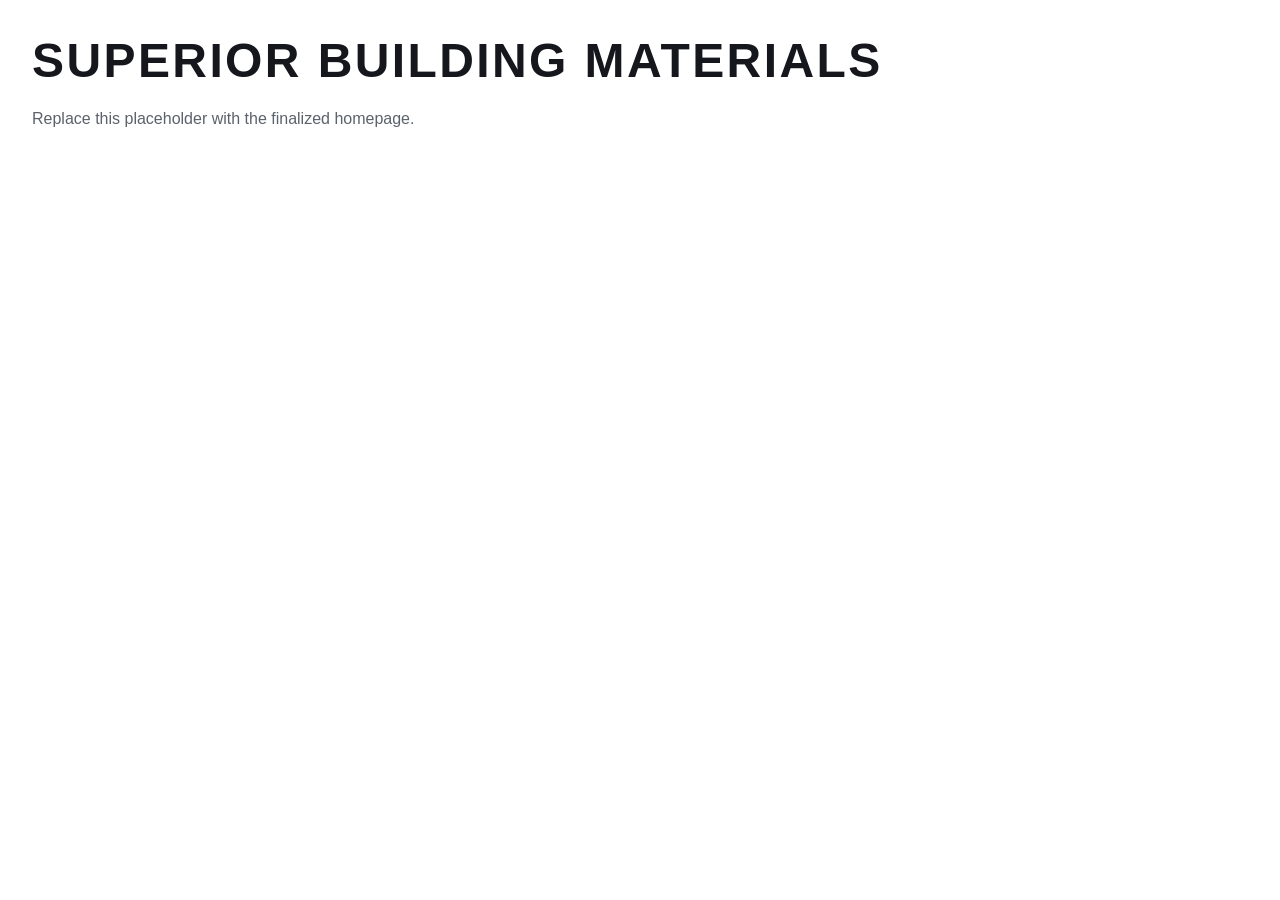
==== index.html @ f4812f4c "Superior Building Materials website - production ready" ====
<!doctype html><html><head><meta charset="utf-8"><title>Superior Building Materials</title><link rel="stylesheet" href="styles.css"></head><body><main style="padding:2rem"><h1>Superior Building Materials</h1><p>Replace this placeholder with the finalized homepage.</p></main><script src="menu.js"></script></body></html>
---- styles.css ----
/* ============================================
   SUPERIOR BUILDING MATERIALS
   Forged Metal Industrial Stylesheet
   (KEEPER — matches .logo-link / .material-list HTML + menu.js)
   ============================================ */

:root {
  --iron-black: #15171c;
  --steel: #262b33;
  --ash: #5c626c;
  --forge-amber: #d9701b;
  --ember-gold: #f2a93b;
  --bone: #f4f2ee;
  --white: #ffffff;
}

/* RESET & BASE */
* {
  margin: 0;
  padding: 0;
  box-sizing: border-box;
}

html {
  font-size: 16px;
  scroll-behavior: smooth;
}

@media (prefers-reduced-motion: reduce) {
  html {
    scroll-behavior: auto;
  }
  * {
    animation-duration: 0.01ms !important;
    transition-duration: 0.01ms !important;
  }
}

body {
  font-family: 'Inter', -apple-system, BlinkMacSystemFont, 'Segoe UI', Roboto, Oxygen, Ubuntu, Cantarell, sans-serif;
  line-height: 1.6;
  color: var(--ash);
  background: var(--white);
}

/* TYPOGRAPHY */
h1, h2, h3, h4, h5, h6 {
  font-family: 'Oswald', 'Impact', 'Arial Narrow Bold', sans-serif;
  font-weight: 600;
  line-height: 1.2;
  color: var(--iron-black);
  margin-bottom: 1rem;
}

h1 {
  font-size: 3rem;
  text-transform: uppercase;
  letter-spacing: 0.05em;
}

h2 {
  font-size: 2.25rem;
  text-transform: uppercase;
  letter-spacing: 0.04em;
}

h3 {
  font-size: 1.75rem;
  letter-spacing: 0.03em;
}

h4 {
  font-size: 1.5rem;
}

p {
  margin-bottom: 1rem;
}

a {
  color: var(--forge-amber);
  text-decoration: none;
  transition: color 0.2s ease;
}

a:hover {
  color: var(--ember-gold);
}

a:focus {
  outline: 2px solid var(--forge-amber);
  outline-offset: 2px;
}

img {
  max-width: 100%;
  height: auto;
  display: block;
}

/* LAYOUT UTILITIES */
.container {
  max-width: 1200px;
  margin: 0 auto;
  padding: 0 1.5rem;
}

.container-wide {
  max-width: 1400px;
  margin: 0 auto;
  padding: 0 1.5rem;
}

.text-center {
  text-align: center;
}

.bg-dark {
  background: var(--iron-black);
  color: var(--bone);
}

.bg-dark h1,
.bg-dark h2,
.bg-dark h3,
.bg-dark h4 {
  color: var(--white);
}

.bg-steel {
  background: var(--steel);
  color: var(--bone);
}

.bg-light {
  background: var(--bone);
}

.bg-white {
  background: var(--white);
}

/* PICKET TEXTURE (fence bar motif) */
.picket-texture {
  position: relative;
  overflow: hidden;
}

.picket-texture::before {
  content: '';
  position: absolute;
  top: 0;
  left: 0;
  right: 0;
  bottom: 0;
  background-image: repeating-linear-gradient(
    90deg,
    transparent,
    transparent 40px,
    rgba(217, 112, 27, 0.1) 40px,
    rgba(217, 112, 27, 0.1) 42px
  );
  pointer-events: none;
}

/* BUTTONS */
.btn-primary,
.btn-secondary {
  display: inline-block;
  padding: 1rem 2rem;
  font-family: 'Oswald', sans-serif;
  font-size: 1.125rem;
  font-weight: 600;
  text-transform: uppercase;
  letter-spacing: 0.05em;
  border: none;
  cursor: pointer;
  transition: all 0.3s ease;
  text-decoration: none;
  border-radius: 2px;
}

.btn-primary {
  background: var(--forge-amber);
  color: var(--white);
}

.btn-primary:hover {
  background: var(--ember-gold);
  color: var(--white);
  transform: translateY(-2px);
  box-shadow: 0 4px 12px rgba(217, 112, 27, 0.4);
}

.btn-secondary {
  background: transparent;
  color: var(--white);
  border: 2px solid var(--forge-amber);
}

.btn-secondary:hover {
  background: var(--forge-amber);
  color: var(--white);
  border-color: var(--forge-amber);
}

.btn-large {
  padding: 1.25rem 3rem;
  font-size: 1.25rem;
}

/* ============================================
   PATCH 1 — secondary buttons readable on LIGHT
   backgrounds (was white text on white/bone =
   invisible until hover). Dark backgrounds keep
   the white text as before.
   ============================================ */
.bg-light .btn-secondary,
.bg-white .btn-secondary {
  color: var(--iron-black);
}
.bg-light .btn-secondary:hover,
.bg-white .btn-secondary:hover {
  color: var(--white);
}

/* HEADER / NAVIGATION */
#site-header {
  background: var(--iron-black);
  position: sticky;
  top: 0;
  z-index: 1000;
  box-shadow: 0 2px 8px rgba(0, 0, 0, 0.3);
}

.nav-bar {
  display: flex;
  align-items: center;
  justify-content: space-between;
  padding: 1rem 1.5rem;
  max-width: 1400px;
  margin: 0 auto;
}

.logo-link {
  font-family: 'Oswald', sans-serif;
  font-size: 1.5rem;
  font-weight: 700;
  color: var(--white);
  text-transform: uppercase;
  letter-spacing: 0.05em;
  text-decoration: none;
}

.logo-link:hover {
  color: var(--ember-gold);
}

.nav-menu {
  display: none;
  position: absolute;
  top: 100%;
  left: 0;
  right: 0;
  background: var(--steel);
  flex-direction: column;
  gap: 0;
  padding: 0.5rem 0;
  list-style: none;
}

.nav-menu.active {
  display: flex;
}

.nav-menu a {
  color: var(--bone);
  font-weight: 500;
  text-decoration: none;
  transition: color 0.2s ease;
  display: block;
  padding: 0.85rem 1.5rem;
  width: 100%;
}

.nav-menu a:hover {
  color: var(--ember-gold);
}

/* DROPDOWN */
.nav-dropdown-wrapper {
  position: relative;
}

.nav-dropdown-wrapper > a {
  cursor: pointer;
}

.nav-dropdown {
  display: none;
  position: static;
  background: var(--iron-black);
  min-width: 0;
  list-style: none;
  padding: 0.25rem 0;
  margin: 0;
  box-shadow: none;
  border-top: none;
}

.nav-dropdown-wrapper.active .nav-dropdown {
  display: block;
}

.nav-dropdown a {
  display: block;
  padding: 0.75rem 1.5rem;
  color: var(--bone);
  white-space: nowrap;
}

.nav-dropdown a:hover {
  background: var(--iron-black);
  color: var(--ember-gold);
}

.phone-link {
  background: var(--forge-amber);
  color: var(--white);
  padding: 0.75rem 1.5rem;
  border-radius: 2px;
  font-weight: 600;
  white-space: nowrap;
  display: block;
  text-align: center;
  margin: 0.5rem 1.5rem;
}

.phone-link:hover {
  background: var(--ember-gold);
  color: var(--white);
}

/* MOBILE MENU TOGGLE */
.menu-toggle {
  display: block;
  background: var(--forge-amber);
  color: var(--white);
  border: none;
  padding: 0.75rem 1rem;
  font-size: 1.25rem;
  cursor: pointer;
  border-radius: 2px;
}

.menu-toggle:hover {
  background: var(--ember-gold);
}

@media (max-width: 900px) {
  /* Nav is collapsed to a single menu button at ALL widths (handled above),
     so no separate mobile nav rules are needed here. */
  .phone-link {
    margin: 0.5rem 1.5rem;
  }
}

/* GROWTH BANNER */
#growth-banner {
  background: linear-gradient(135deg, var(--forge-amber), var(--ember-gold));
  color: var(--white);
  padding: 1.25rem 1.5rem;
  text-align: center;
}

#growth-banner p {
  font-family: 'Oswald', sans-serif;
  font-size: 1.25rem;
  font-weight: 600;
  text-transform: uppercase;
  letter-spacing: 0.05em;
  margin: 0;
}

/* HERO SECTIONS */
#hero {
  background: var(--iron-black);
  color: var(--white);
  padding: 6rem 1.5rem;
  position: relative;
  background-image: linear-gradient(135deg, var(--iron-black) 0%, var(--steel) 100%);
}

#hero h1 {
  color: var(--white);
  font-size: 3.5rem;
  margin-bottom: 1.5rem;
}

#hero .subhead {
  font-size: 1.5rem;
  color: var(--ember-gold);
  margin-bottom: 1rem;
  font-family: 'Oswald', sans-serif;
  text-transform: uppercase;
  letter-spacing: 0.03em;
}

#hero .brand-line {
  font-size: 1.25rem;
  color: var(--bone);
  margin-bottom: 2.5rem;
  font-style: italic;
}

.hero-buttons {
  display: flex;
  gap: 1.5rem;
  justify-content: center;
  flex-wrap: wrap;
}

#page-hero {
  background: var(--steel);
  color: var(--white);
  padding: 4rem 1.5rem;
  text-align: center;
}

#page-hero h1 {
  color: var(--white);
  margin-bottom: 1rem;
}

#page-hero .promise {
  font-size: 1.25rem;
  color: var(--bone);
  margin-bottom: 2rem;
}

/* SECTION SPACING */
section {
  padding: 4rem 1.5rem;
}

section h2 {
  margin-bottom: 2rem;
}

/* SERVICE CARDS */
.service-grid {
  display: grid;
  grid-template-columns: repeat(auto-fit, minmax(300px, 1fr));
  gap: 2rem;
  margin-top: 2rem;
}

.service-card {
  background: var(--white);
  border: 1px solid #e0e0e0;
  border-radius: 4px;
  padding: 2rem;
  text-align: center;
  transition: all 0.3s ease;
  box-shadow: 0 2px 4px rgba(0, 0, 0, 0.1);
}

.service-card:hover {
  transform: translateY(-4px);
  box-shadow: 0 8px 20px rgba(217, 112, 27, 0.2);
  border-color: var(--forge-amber);
}

.service-card h3 {
  color: var(--iron-black);
  margin-bottom: 1rem;
}

.service-card p {
  color: var(--ash);
  margin-bottom: 1.5rem;
}

.service-card img {
  width: 100%;
  height: 200px;
  object-fit: cover;
  margin-bottom: 1.5rem;
  border-radius: 2px;
}

/* DIFFERENTIATORS */
.differentiator {
  background: var(--white);
  padding: 2.5rem;
  margin-bottom: 2rem;
  border-left: 4px solid var(--forge-amber);
  box-shadow: 0 2px 8px rgba(0, 0, 0, 0.08);
}

.differentiator h3 {
  color: var(--iron-black);
  margin-bottom: 1rem;
}

.differentiator p {
  color: var(--ash);
}

/* FEATURE GRID */
.feature-grid {
  display: grid;
  grid-template-columns: repeat(auto-fill, minmax(250px, 1fr));
  gap: 1.5rem;
  margin: 2rem 0;
}

.feature-item {
  background: var(--white);
  padding: 1.5rem;
  border-radius: 4px;
  border: 1px solid #e0e0e0;
}

.feature-item h4 {
  color: var(--iron-black);
  margin-bottom: 0.5rem;
  font-size: 1.125rem;
}

/* MATERIAL LIST */
.material-list {
  columns: 2;
  column-gap: 3rem;
  margin: 2rem 0;
}

.material-list li {
  margin-bottom: 0.75rem;
  padding-left: 1.5rem;
  position: relative;
}

.material-list li::before {
  content: '▸';
  position: absolute;
  left: 0;
  color: var(--forge-amber);
  font-weight: bold;
}

@media (max-width: 768px) {
  .material-list {
    columns: 1;
  }
}

/* GALLERY GRID */
.gallery-grid {
  display: grid;
  grid-template-columns: repeat(auto-fill, minmax(300px, 1fr));
  gap: 2rem;
  margin: 3rem 0;
}

.gallery-item {
  position: relative;
  overflow: hidden;
  border-radius: 4px;
  box-shadow: 0 4px 12px rgba(0, 0, 0, 0.15);
}

.gallery-item img {
  width: 100%;
  height: 300px;
  object-fit: cover;
  transition: transform 0.3s ease;
}

.gallery-item:hover img {
  transform: scale(1.05);
}

.gallery-category {
  margin-bottom: 3rem;
}

.gallery-category h3 {
  margin-bottom: 1.5rem;
  padding-bottom: 0.5rem;
  border-bottom: 3px solid var(--forge-amber);
}

/* COMPARISON TABLE */
.compare-table {
  margin: 3rem 0;
  overflow-x: auto;
}

.compare-table table {
  width: 100%;
  border-collapse: collapse;
  background: var(--white);
}

.compare-table th,
.compare-table td {
  padding: 1.25rem;
  text-align: left;
  border-bottom: 1px solid #e0e0e0;
}

.compare-table th {
  background: var(--steel);
  color: var(--white);
  font-family: 'Oswald', sans-serif;
  text-transform: uppercase;
  letter-spacing: 0.05em;
}

.compare-table tr:hover {
  background: var(--bone);
}

/* TESTIMONIALS */
.testimonial {
  background: var(--bone);
  padding: 2rem;
  margin: 2rem 0;
  border-left: 4px solid var(--ember-gold);
  font-style: italic;
  position: relative;
}

.testimonial::before {
  content: '"';
  font-size: 4rem;
  color: var(--forge-amber);
  opacity: 0.3;
  position: absolute;
  top: 0;
  left: 1rem;
  line-height: 1;
}

.testimonial p {
  margin-bottom: 0.5rem;
  padding-left: 2rem;
}

.testimonial cite {
  display: block;
  text-align: right;
  font-weight: 600;
  color: var(--iron-black);
  font-style: normal;
}

/* FAQ */
.faq-list {
  max-width: 900px;
  margin: 2rem auto;
}

.faq-item {
  background: var(--white);
  border: 1px solid #e0e0e0;
  margin-bottom: 1rem;
  border-radius: 4px;
  overflow: hidden;
}

.faq-question {
  width: 100%;
  text-align: left;
  background: var(--bone);
  border: none;
  padding: 1.5rem;
  font-family: 'Oswald', sans-serif;
  font-size: 1.125rem;
  font-weight: 600;
  color: var(--iron-black);
  cursor: pointer;
  display: flex;
  justify-content: space-between;
  align-items: center;
  transition: background 0.2s ease;
}

.faq-question:hover {
  background: var(--forge-amber);
  color: var(--white);
}

.faq-question::after {
  content: '+';
  font-size: 1.5rem;
  font-weight: bold;
  transition: transform 0.3s ease;
}

.faq-question.active::after {
  transform: rotate(45deg);
}

.faq-answer {
  max-height: 0;
  overflow: hidden;
  transition: max-height 0.3s ease;
}

.faq-answer.active {
  max-height: 1000px;
}

.faq-answer p {
  padding: 1.5rem;
  color: var(--ash);
}

/* CONTACT FORM */
.form-control {
  width: 100%;
  padding: 1rem;
  margin-bottom: 1.5rem;
  border: 2px solid #e0e0e0;
  border-radius: 4px;
  font-family: inherit;
  font-size: 1rem;
  transition: border-color 0.2s ease;
}

.form-control:focus {
  outline: none;
  border-color: var(--forge-amber);
}

label {
  display: block;
  margin-bottom: 0.5rem;
  font-weight: 600;
  color: var(--iron-black);
}

textarea.form-control {
  min-height: 150px;
  resize: vertical;
}

select.form-control {
  cursor: pointer;
}

/* CONTACT BLOCKS */
.contact-detail-block {
  background: var(--bone);
  padding: 2rem;
  border-radius: 4px;
  margin: 2rem 0;
}

.contact-detail-block h3 {
  margin-bottom: 1.5rem;
}

.contact-detail-block p {
  font-size: 1.125rem;
  margin-bottom: 0.75rem;
}

.contact-detail-block a {
  font-weight: 600;
  font-size: 1.25rem;
}

/* AREA GRID */
.area-grid {
  display: grid;
  grid-template-columns: repeat(auto-fill, minmax(200px, 1fr));
  gap: 1rem;
  margin: 2rem 0;
}

.area-grid li {
  background: var(--white);
  padding: 1rem;
  border-left: 3px solid var(--forge-amber);
  list-style: none;
}

/* BUILD BANNER (Why Us page) */
#build-banner {
  background: var(--iron-black);
  color: var(--white);
  padding: 4rem 2rem;
  text-align: center;
  margin-bottom: 3rem;
  position: relative;
}

#build-banner h2 {
  color: var(--white);
  font-size: 3rem;
  margin: 0;
}

/* CTA STRIP */
.cta-strip {
  background: var(--steel);
  padding: 3rem 2rem;
  text-align: center;
}

.cta-strip h3 {
  color: var(--white);
  margin-bottom: 2rem;
}

.cta-strip .hero-buttons {
  justify-content: center;
}

/* CONTACT STRIP */
#contact-strip {
  background: var(--forge-amber);
  color: var(--white);
  padding: 2.5rem 2rem;
  text-align: center;
}

#contact-strip h3 {
  color: var(--white);
  margin-bottom: 1.5rem;
}

#contact-strip .phone-link {
  background: var(--white);
  color: var(--forge-amber);
  font-size: 1.5rem;
  padding: 1rem 2.5rem;
}

#contact-strip .phone-link:hover {
  background: var(--bone);
  color: var(--iron-black);
}

/* BRAND LINE BAND */
.brand-line-band {
  background: linear-gradient(135deg, var(--ember-gold), var(--forge-amber));
  color: var(--white);
  padding: 2rem;
  text-align: center;
  margin: 4rem 0;
}

.brand-line-band p {
  font-family: 'Oswald', sans-serif;
  font-size: 1.5rem;
  font-weight: 600;
  text-transform: uppercase;
  letter-spacing: 0.05em;
  margin: 0;
}

/* FOOTER */
#site-footer {
  background: var(--iron-black);
  color: var(--bone);
  padding: 3rem 1.5rem 1.5rem;
}

.footer-content {
  display: grid;
  grid-template-columns: repeat(auto-fit, minmax(250px, 1fr));
  gap: 3rem;
  max-width: 1400px;
  margin: 0 auto 3rem;
}

.footer-column h4 {
  color: var(--white);
  margin-bottom: 1.5rem;
  font-size: 1.25rem;
}

.footer-column ul {
  list-style: none;
}

.footer-column ul li {
  margin-bottom: 0.75rem;
}

.footer-column a {
  color: var(--bone);
  transition: color 0.2s ease;
}

.footer-column a:hover {
  color: var(--ember-gold);
}

.footer-bottom {
  text-align: center;
  padding-top: 2rem;
  border-top: 1px solid var(--steel);
  color: var(--ash);
}

/* RESPONSIVE TYPOGRAPHY */
@media (max-width: 768px) {
  h1 {
    font-size: 2.25rem;
  }

  h2 {
    font-size: 1.75rem;
  }

  h3 {
    font-size: 1.5rem;
  }

  #hero h1 {
    font-size: 2.5rem;
  }

  #build-banner h2 {
    font-size: 2rem;
  }

  .hero-buttons {
    flex-direction: column;
  }

  .btn-primary,
  .btn-secondary {
    width: 100%;
    text-align: center;
  }
}

/* MAP PLACEHOLDER */
#service-map {
  width: 100%;
  height: 400px;
  background: #e0e0e0;
  display: flex;
  align-items: center;
  justify-content: center;
  color: var(--ash);
  font-style: italic;
  margin: 2rem 0;
  border-radius: 4px;
}
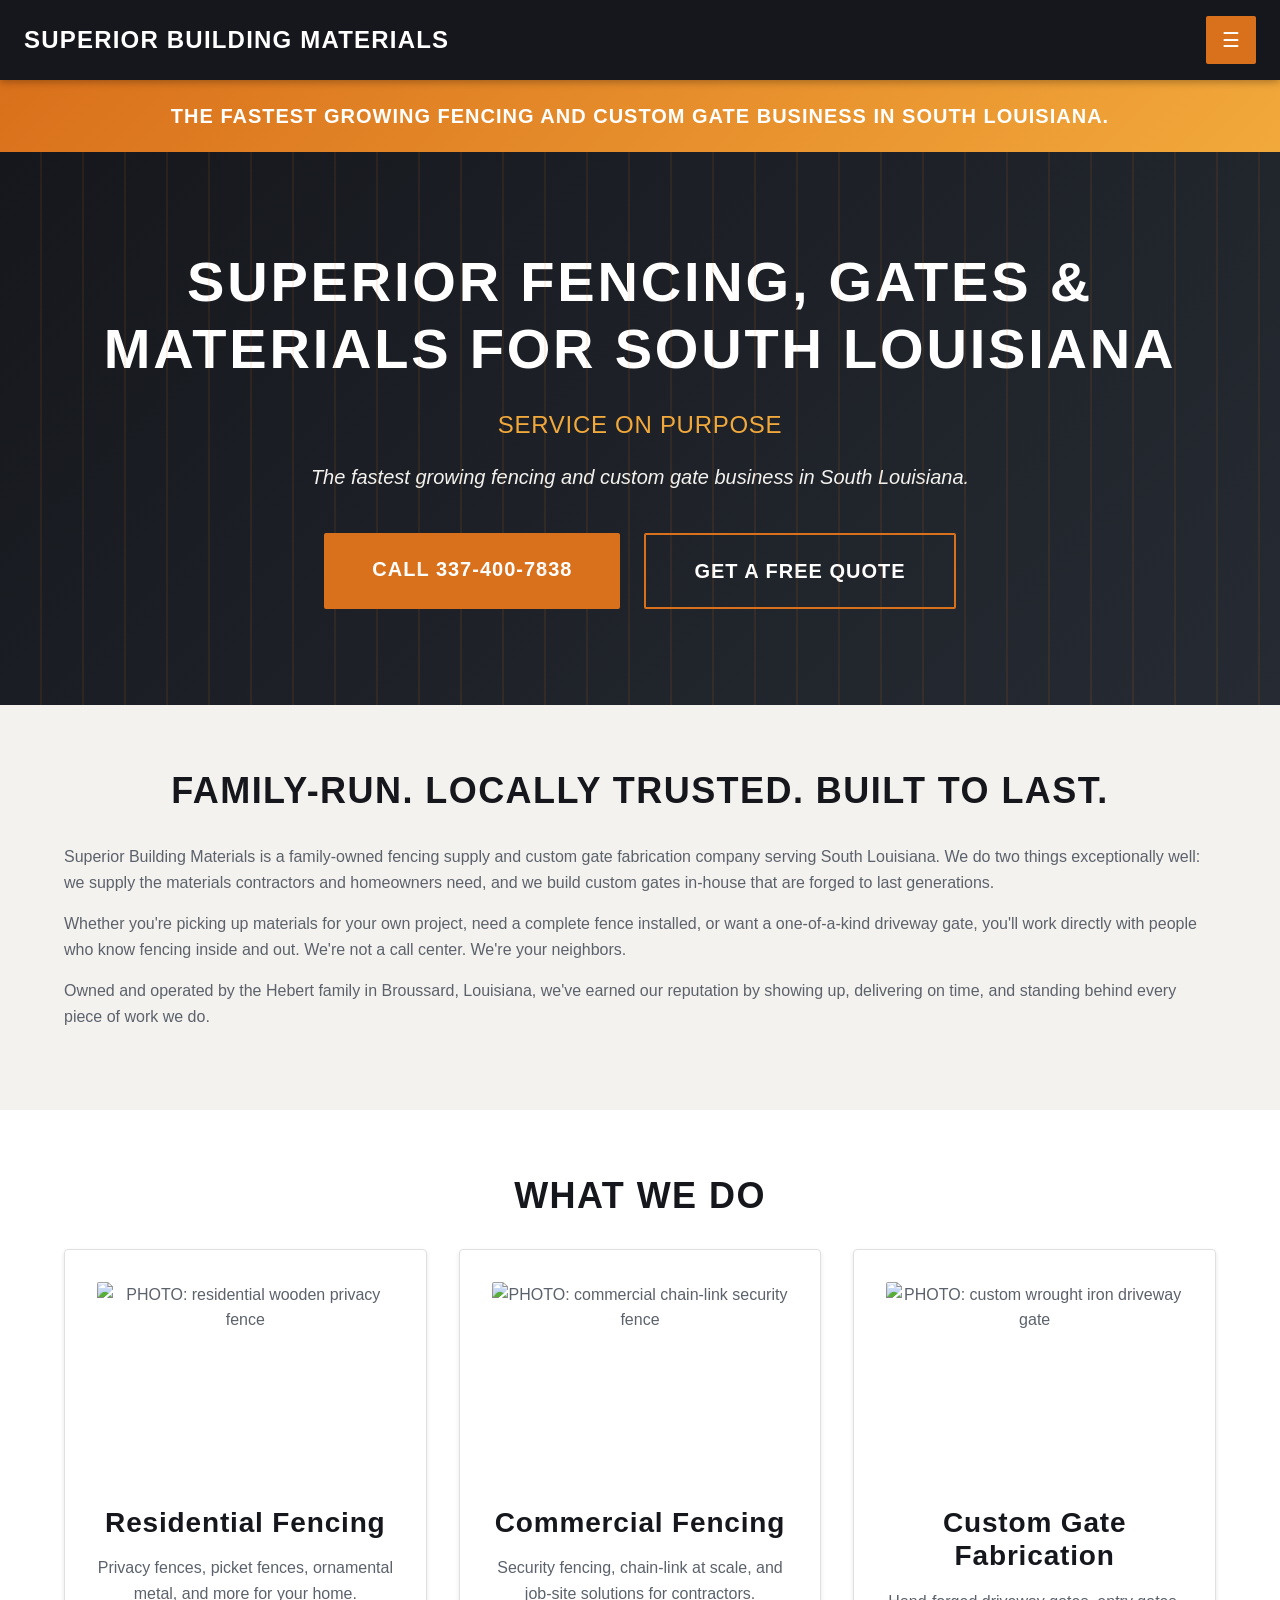
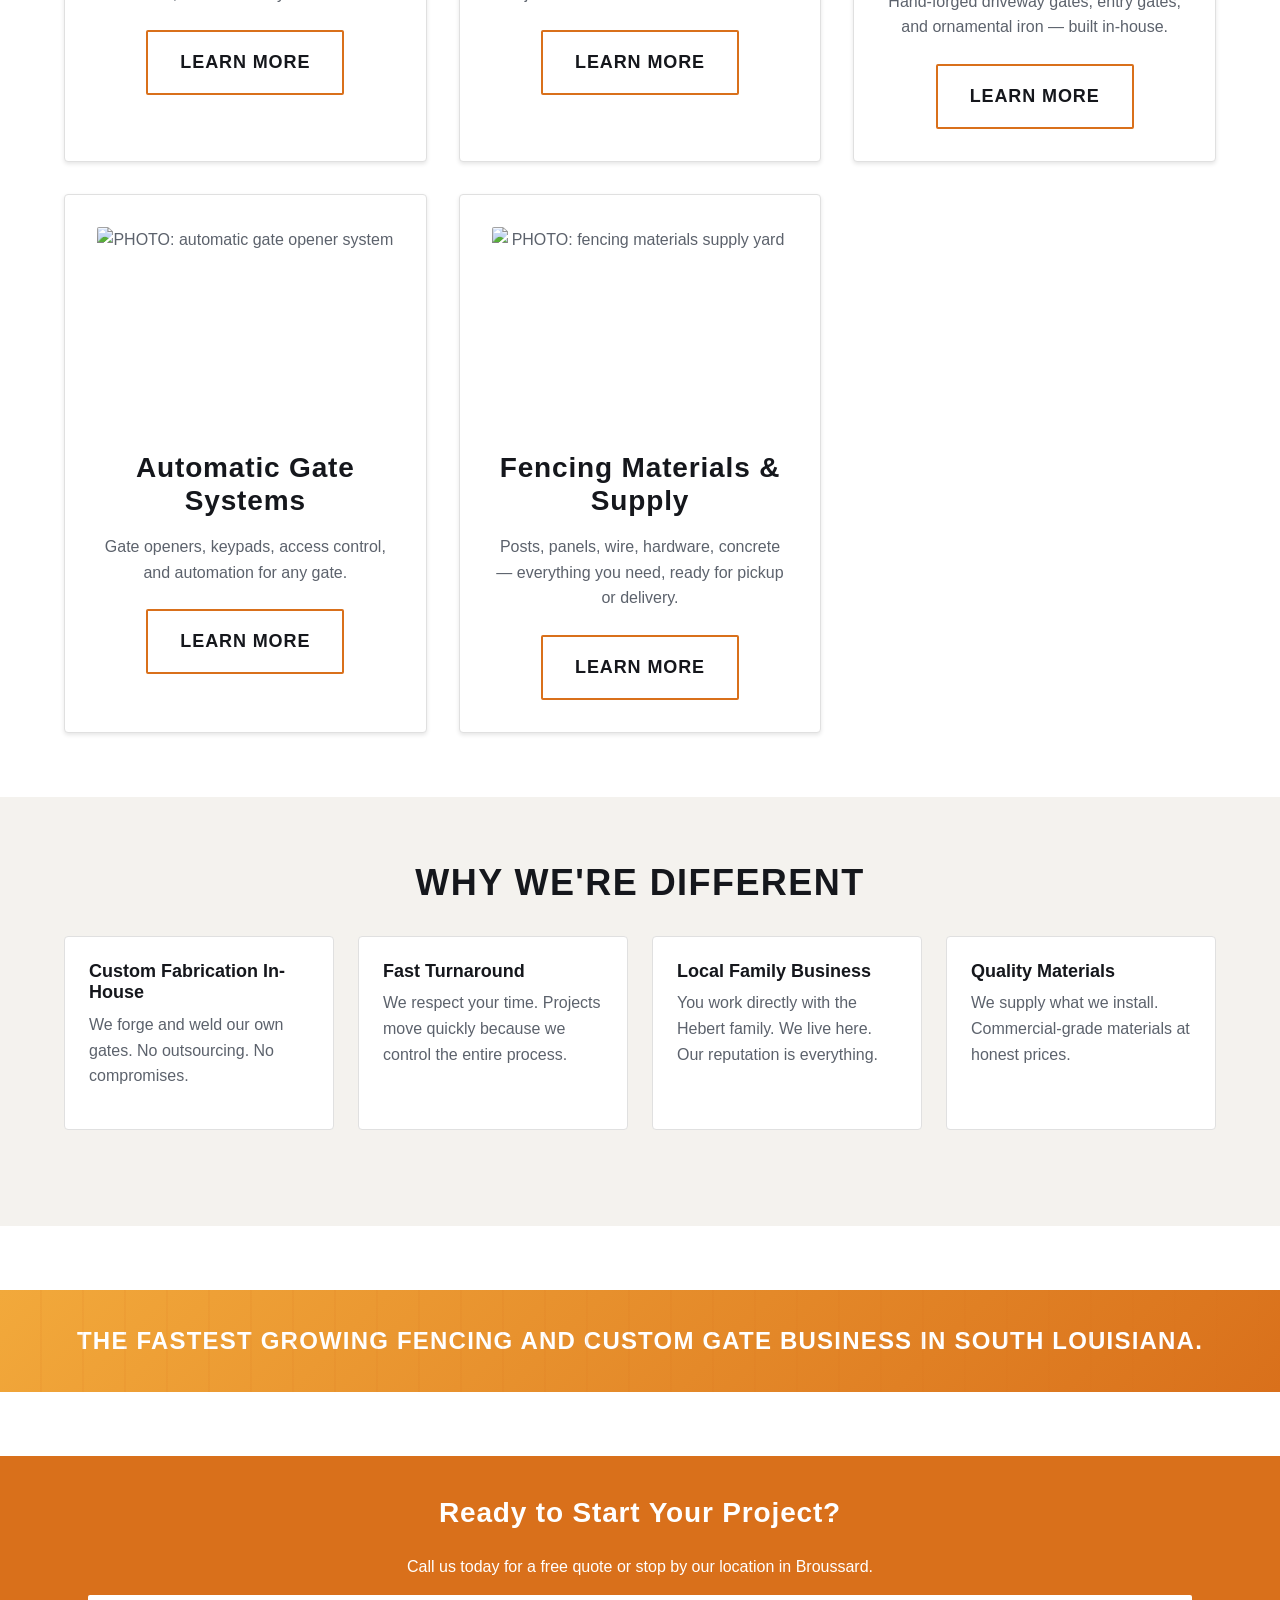
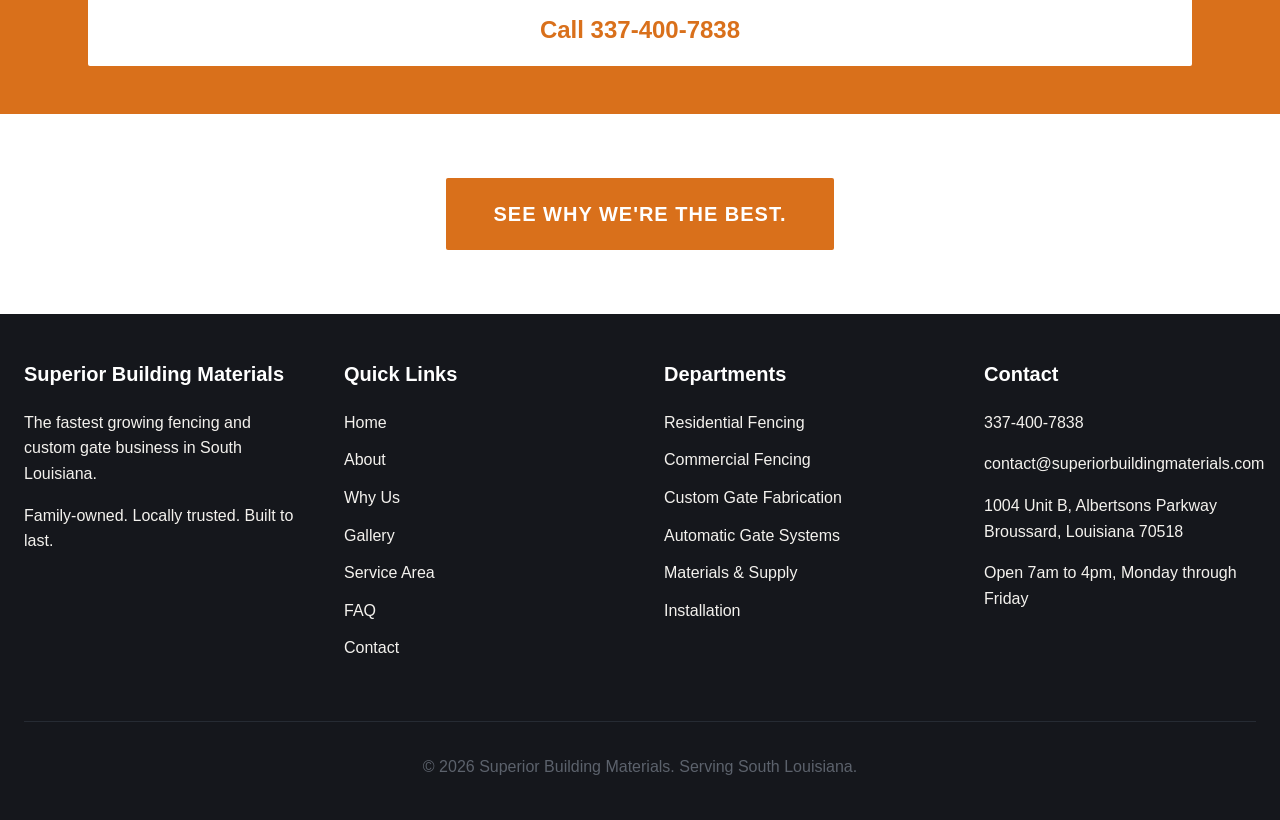
==== commit 9d880e67: "Fix index.html with actual content" ====
--- a/index.html
+++ b/index.html
@@ -1 +1,183 @@
-<!doctype html><html><head><meta charset="utf-8"><title>Superior Building Materials</title><link rel="stylesheet" href="styles.css"></head><body><main style="padding:2rem"><h1>Superior Building Materials</h1><p>Replace this placeholder with the finalized homepage.</p></main><script src="menu.js"></script></body></html>+<!DOCTYPE html>
+<html lang="en">
+<head>
+  <meta charset="UTF-8">
+  <meta name="viewport" content="width=device-width, initial-scale=1.0">
+  <title>Superior Building Materials — Fencing Supply & Custom Gate Fabrication | South Louisiana</title>
+  <meta name="description" content="Superior Building Materials is the fastest growing fencing and custom gate business in South Louisiana. Quality materials, expert fabrication, and trusted installation. Serving Lafayette, Broussard, and surrounding parishes.">
+  <link rel="stylesheet" href="styles.css">
+  <link rel="preconnect" href="https://fonts.googleapis.com">
+  <link rel="preconnect" href="https://fonts.gstatic.com" crossorigin>
+  <link href="https://fonts.googleapis.com/css2?family=Inter:wght@400;500;600;700&family=Oswald:wght@400;600;700&display=swap" rel="stylesheet">
+</head>
+<body>
+  <header id="site-header">
+    <nav class="nav-bar">
+      <a href="index.html" class="logo-link">Superior Building Materials</a>
+      <button class="menu-toggle" aria-label="Toggle menu" aria-expanded="false">☰</button>
+      <ul class="nav-menu">
+        <li><a href="index.html">Home</a></li>
+        <li class="nav-dropdown-wrapper">
+          <a href="#">Services</a>
+          <ul class="nav-dropdown">
+            <li><a href="residential-fencing.html">Residential Fencing</a></li>
+            <li><a href="commercial-fencing.html">Commercial Fencing</a></li>
+            <li><a href="custom-gates.html">Custom Gate Fabrication</a></li>
+            <li><a href="automatic-gates.html">Automatic Gate Systems</a></li>
+            <li><a href="materials-supply.html">Fencing Materials & Supply</a></li>
+            <li><a href="superior-fencing.html">Installation (Superior Fencing)</a></li>
+          </ul>
+        </li>
+        <li><a href="gallery.html">Gallery</a></li>
+        <li><a href="about.html">About</a></li>
+        <li><a href="service-area.html">Service Area</a></li>
+        <li><a href="why-us.html">Why Us</a></li>
+        <li><a href="contact.html">Contact</a></li>
+        <li><a href="tel:+13374007838" class="phone-link">Call 337-400-7838</a></li>
+      </ul>
+    </nav>
+  </header>
+  <div id="growth-banner">
+    <p>The fastest growing fencing and custom gate business in South Louisiana.</p>
+  </div>
+  <main>
+    <section id="hero" class="bg-dark picket-texture">
+      <div class="container text-center">
+        <h1>Superior Fencing, Gates & Materials for South Louisiana</h1>
+        <p class="subhead">Service on Purpose</p>
+        <p class="brand-line">The fastest growing fencing and custom gate business in South Louisiana.</p>
+        <div class="hero-buttons">
+          <a href="tel:+13374007838" class="btn-primary btn-large">Call 337-400-7838</a>
+          <a href="contact.html" class="btn-secondary btn-large">Get a Free Quote</a>
+        </div>
+      </div>
+    </section>
+    <section id="about-intro" class="bg-light">
+      <div class="container">
+        <h2 class="text-center">Family-Run. Locally Trusted. Built to Last.</h2>
+        <p>Superior Building Materials is a family-owned fencing supply and custom gate fabrication company serving South Louisiana. We do two things exceptionally well: we supply the materials contractors and homeowners need, and we build custom gates in-house that are forged to last generations.</p>
+        <p>Whether you're picking up materials for your own project, need a complete fence installed, or want a one-of-a-kind driveway gate, you'll work directly with people who know fencing inside and out. We're not a call center. We're your neighbors.</p>
+        <p>Owned and operated by the Hebert family in Broussard, Louisiana, we've earned our reputation by showing up, delivering on time, and standing behind every piece of work we do.</p>
+      </div>
+    </section>
+    <section id="services" class="bg-white">
+      <div class="container">
+        <h2 class="text-center">What We Do</h2>
+        <div class="service-grid">
+          <div class="service-card">
+            <img src="https://images.unsplash.com/photo-1600585154340-be6161a56a0c?w=600&h=400&fit=crop" alt="PHOTO: residential wooden privacy fence" id="service-img-residential">
+            <h3>Residential Fencing</h3>
+            <p>Privacy fences, picket fences, ornamental metal, and more for your home.</p>
+            <a href="residential-fencing.html" class="btn-secondary">Learn More</a>
+          </div>
+          <div class="service-card">
+            <img src="https://images.unsplash.com/photo-1541888946425-d81bb19240f5?w=600&h=400&fit=crop" alt="PHOTO: commercial chain-link security fence" id="service-img-commercial">
+            <h3>Commercial Fencing</h3>
+            <p>Security fencing, chain-link at scale, and job-site solutions for contractors.</p>
+            <a href="commercial-fencing.html" class="btn-secondary">Learn More</a>
+          </div>
+          <div class="service-card">
+            <img src="https://images.unsplash.com/photo-1558618666-fcd25c85cd64?w=600&h=400&fit=crop" alt="PHOTO: custom wrought iron driveway gate" id="service-img-custom-gates">
+            <h3>Custom Gate Fabrication</h3>
+            <p>Hand-forged driveway gates, entry gates, and ornamental iron — built in-house.</p>
+            <a href="custom-gates.html" class="btn-secondary">Learn More</a>
+          </div>
+          <div class="service-card">
+            <img src="https://images.unsplash.com/photo-1582407947304-fd86f028f716?w=600&h=400&fit=crop" alt="PHOTO: automatic gate opener system" id="service-img-automatic">
+            <h3>Automatic Gate Systems</h3>
+            <p>Gate openers, keypads, access control, and automation for any gate.</p>
+            <a href="automatic-gates.html" class="btn-secondary">Learn More</a>
+          </div>
+          <div class="service-card">
+            <img src="https://images.unsplash.com/photo-1504148455328-c376907d081c?w=600&h=400&fit=crop" alt="PHOTO: fencing materials supply yard" id="service-img-supply">
+            <h3>Fencing Materials & Supply</h3>
+            <p>Posts, panels, wire, hardware, concrete — everything you need, ready for pickup or delivery.</p>
+            <a href="materials-supply.html" class="btn-secondary">Learn More</a>
+          </div>
+        </div>
+      </div>
+    </section>
+    <section id="why-teaser" class="bg-light">
+      <div class="container">
+        <h2 class="text-center">Why We're Different</h2>
+        <div class="feature-grid">
+          <div class="feature-item">
+            <h4>Custom Fabrication In-House</h4>
+            <p>We forge and weld our own gates. No outsourcing. No compromises.</p>
+          </div>
+          <div class="feature-item">
+            <h4>Fast Turnaround</h4>
+            <p>We respect your time. Projects move quickly because we control the entire process.</p>
+          </div>
+          <div class="feature-item">
+            <h4>Local Family Business</h4>
+            <p>You work directly with the Hebert family. We live here. Our reputation is everything.</p>
+          </div>
+          <div class="feature-item">
+            <h4>Quality Materials</h4>
+            <p>We supply what we install. Commercial-grade materials at honest prices.</p>
+          </div>
+        </div>
+      </div>
+    </section>
+    <div class="brand-line-band picket-texture">
+      <div class="container">
+        <p>The fastest growing fencing and custom gate business in South Louisiana.</p>
+      </div>
+    </div>
+    <section id="contact-strip" class="bg-dark">
+      <div class="container text-center">
+        <h3>Ready to Start Your Project?</h3>
+        <p>Call us today for a free quote or stop by our location in Broussard.</p>
+        <a href="tel:+13374007838" class="phone-link btn-large">Call 337-400-7838</a>
+      </div>
+    </section>
+    <div class="container text-center" style="padding: 4rem 1.5rem;">
+      <a href="why-us.html" id="see-why-button" class="btn-primary btn-large">See Why We're The Best.</a>
+    </div>
+  </main>
+  <footer id="site-footer">
+    <div class="footer-content">
+      <div class="footer-column">
+        <h4>Superior Building Materials</h4>
+        <p>The fastest growing fencing and custom gate business in South Louisiana.</p>
+        <p>Family-owned. Locally trusted. Built to last.</p>
+      </div>
+      <div class="footer-column">
+        <h4>Quick Links</h4>
+        <ul>
+          <li><a href="index.html">Home</a></li>
+          <li><a href="about.html">About</a></li>
+          <li><a href="why-us.html">Why Us</a></li>
+          <li><a href="gallery.html">Gallery</a></li>
+          <li><a href="service-area.html">Service Area</a></li>
+          <li><a href="faq.html">FAQ</a></li>
+          <li><a href="contact.html">Contact</a></li>
+        </ul>
+      </div>
+      <div class="footer-column">
+        <h4>Departments</h4>
+        <ul>
+          <li><a href="residential-fencing.html">Residential Fencing</a></li>
+          <li><a href="commercial-fencing.html">Commercial Fencing</a></li>
+          <li><a href="custom-gates.html">Custom Gate Fabrication</a></li>
+          <li><a href="automatic-gates.html">Automatic Gate Systems</a></li>
+          <li><a href="materials-supply.html">Materials & Supply</a></li>
+          <li><a href="superior-fencing.html">Installation</a></li>
+        </ul>
+      </div>
+      <div class="footer-column">
+        <h4>Contact</h4>
+        <p><a href="tel:+13374007838">337-400-7838</a></p>
+        <p><a href="mailto:contact@superiorbuildingmaterials.com">contact@superiorbuildingmaterials.com</a></p>
+        <p>1004 Unit B, Albertsons Parkway<br>Broussard, Louisiana 70518</p>
+        <p>Open 7am to 4pm, Monday through Friday</p>
+      </div>
+    </div>
+    <div class="footer-bottom">
+      <p>&copy; 2026 Superior Building Materials. Serving South Louisiana.</p>
+    </div>
+  </footer>
+  <script src="menu.js"></script>
+</body>
+</html>
